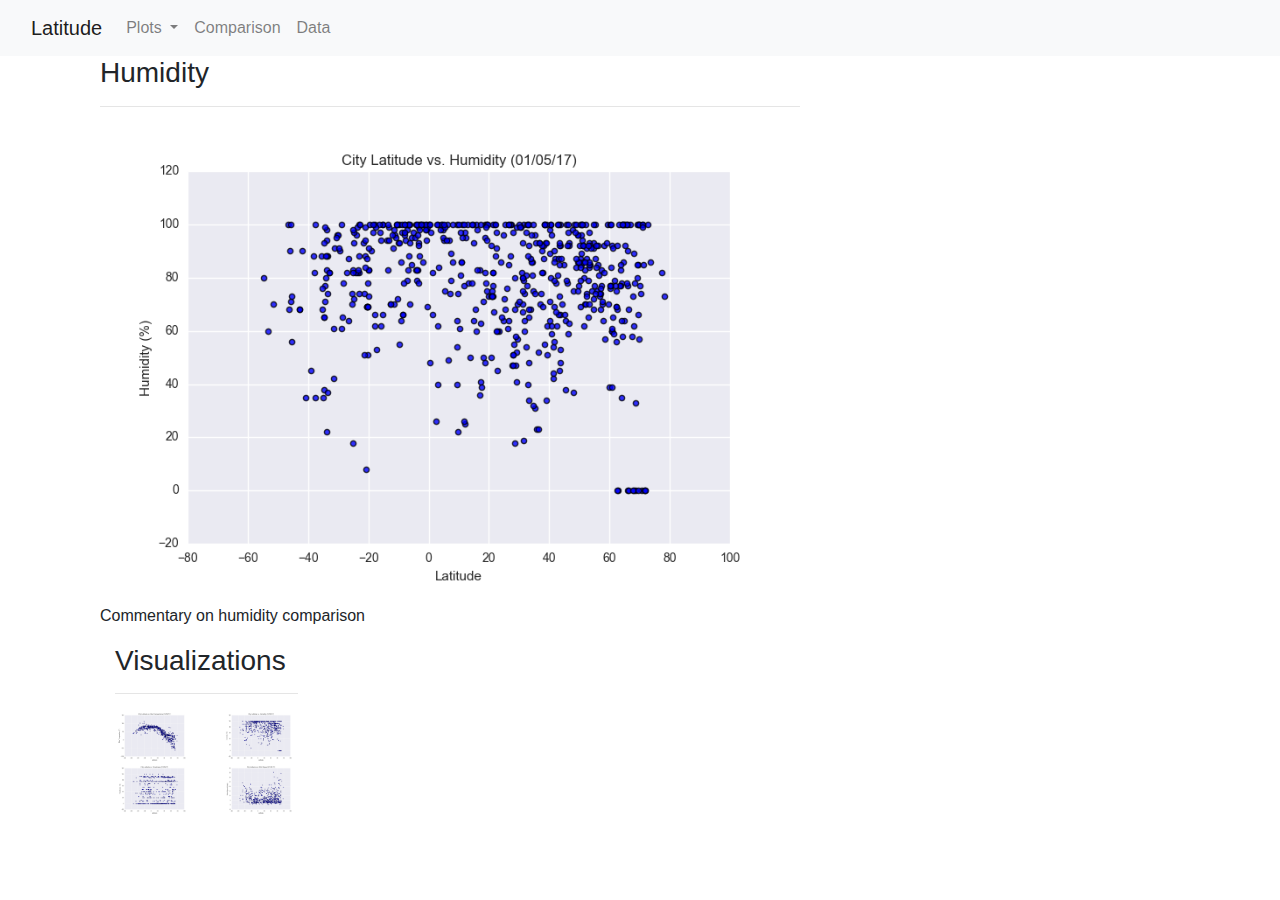
==== humidity.html @ 2bc804f2 "pages" ====
<!DOCTYPE html>
<html lang="eng">
    <head>
    <meta charset="UTF-8">
    <title>Latitude Page</title>
    <!-- Bootstrap stylesheet-->
    <link rel="stylesheet" href="https://stackpath.bootstrapcdn.com/bootstrap/4.3.1/css/bootstrap.min.css" integrity="sha384-ggOyR0iXCbMQv3Xipma34MD+dH/1fQ784/j6cY/iJTQUOhcWr7x9JvoRxT2MZw1T" crossorigin="anonymous">
    <link rel="stylesheet" href="styles.css">
    </head>
    <body>
    <!--Start NavBar-->
    <nav class="navbar navbar-expand-lg navbar-light bg-light">
        <div class="container-fluid">
            <a class="navbar-brand text-black" href="index.html">Latitude</a>
            <button class="navbar-toggler" type="button" data-toggle="collapse" data-target="#navbarSupportedContent" aria-controls="navbarSupportedContent" aria-expanded="false" aria-label="Toggled Navigation">
                <span class="navbar-toggler-icon"></span>
            </button>
        <div class="collapse navbar-collapse" id="navbarSupportedContent">
            <ul class="navbar-nav mr-auto">
            <li class="nav-item dropdown">
                <a class="nav-link dropdown-toggle" href="#" id="navbarDropdown" role="button" data-toggle="dropdown" aria-haspopup="true" aria-expanded="false">Plots
                </a>
                <div class="dropdown-menu dropdown-menu-right" aria-labelledby="navbarDropdown">
                    <a class="dropdown-item" href="temperature.html">Max Temperature</a>
                    <a class="dropdown-item" href="humidity.html">Humidity</a>
                    <a class="dropdown-item" href="cloudiness.html">Cloudiness</a>
                    <a class="dropdown-item" href="windspeed.html">Wind Speed</a>
                </div>
            </li>
            <li class="nav-item">
                <a class="nav-link" href="comparison.html">Comparison</a>
            </li>
            <li class="nav-item">
                <a class="nav-link" href="table.html">Data</a>
            </ul>
        </div>
        </div>
    </nav>
<!--Max Temperature page-->
<div class="container content">
    <div class="row">
        <div class="col-md-8">
            <div class="col-md-12">
                <h3>Humidity</h3>
                <hr>
                <div class="thumbnail">
                    <img class="img thumbnail float-left" src='Resources/assets/images/Fig2.png' width="100%" alt="humidity">
                </div>
                <p>Commentary on humidity comparison</p>
            </div>
        <div class="col-md-4">
            <div class="col-md-12">
                <h3>Visualizations</h3>
                <hr>
                <div class=row>
                    <div class="col-3 col-md-6">
                        <a href="temperature.html"><img src="Resources/assets/images/Fig1.png" width="100%" alt="temperature">
                        </a>
                    </div>
                    <div class="col-3 col-md-6">
                    <a href="humidity.html"><img src="Resources/assets/images/Fig2.png" width="100%" alt="humidity">
                    </a>
                    </div>
                    <div class="col-3 col-md-6">
                        <a href="cloudiness.html"><img src="Resources/assets/images/Fig3.png" width="100%" alt="cloudiness">
                        </a>
                    </div>
                    <div class="col-3 col-md-6">
                        <a href="windspeed.html"><img src="Resources/assets/images/Fig4.png" width="100%" alt="windspeed">
                        </a>
                    </div>
                </div>
            </div>
        </div>
        </div>
    </div>
</div>
</body>
</html>
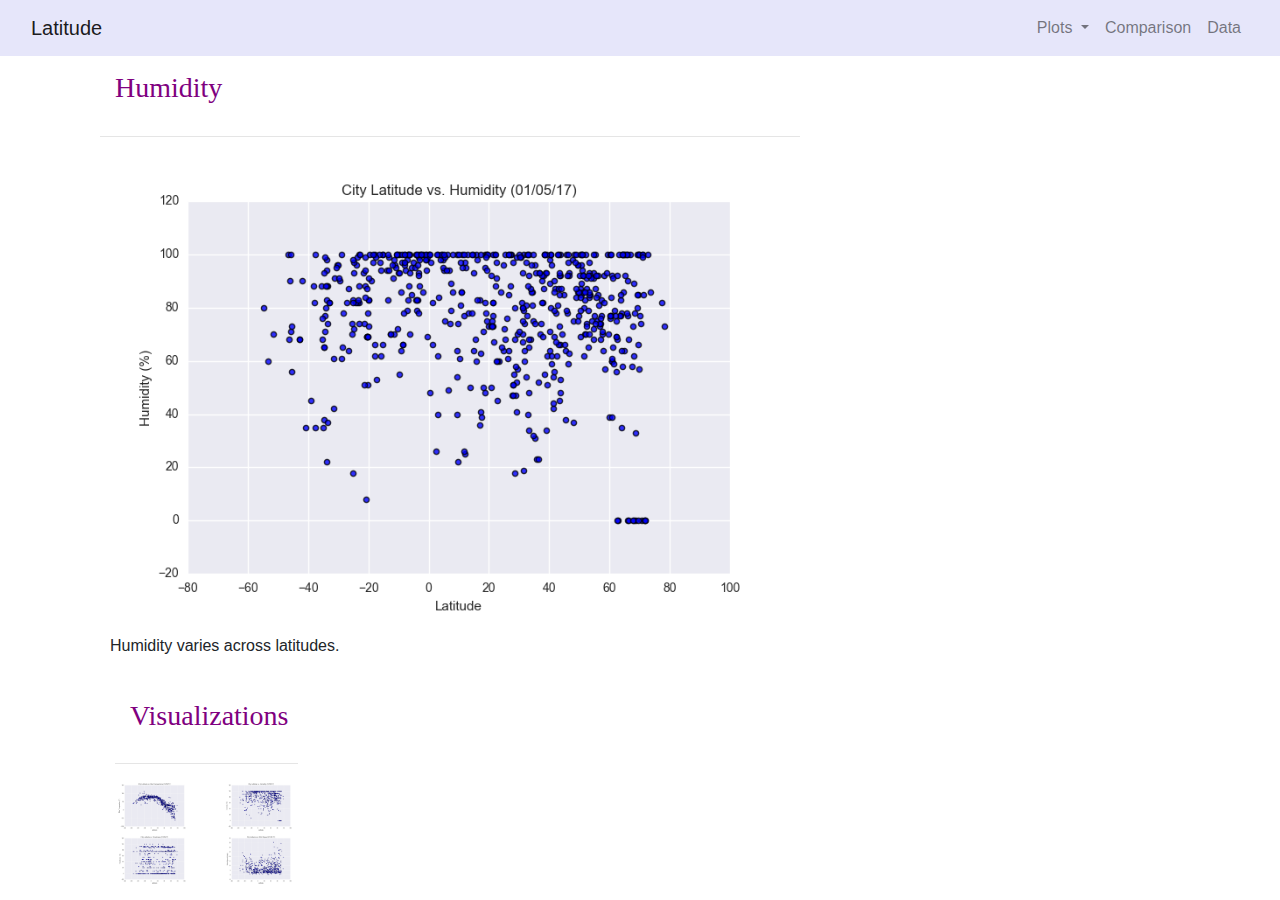
==== commit 69c0cb94: "updated styles" ====
--- a/humidity.html
+++ b/humidity.html
@@ -2,21 +2,24 @@
 <html lang="eng">
     <head>
     <meta charset="UTF-8">
-    <title>Latitude Page</title>
+    <title>Humidity</title>
     <!-- Bootstrap stylesheet-->
     <link rel="stylesheet" href="https://stackpath.bootstrapcdn.com/bootstrap/4.3.1/css/bootstrap.min.css" integrity="sha384-ggOyR0iXCbMQv3Xipma34MD+dH/1fQ784/j6cY/iJTQUOhcWr7x9JvoRxT2MZw1T" crossorigin="anonymous">
     <link rel="stylesheet" href="styles.css">
+    <script src="https://code.jquery.com/jquery-3.2.1.slim.min.js" integrity="sha384-KJ3o2DKtIkvYIK3UENzmM7KCkRr/rE9/Qpg6aAZGJwFDMVNA/GpGFF93hXpG5KkN" crossorigin="anonymous"></script>
+    <script src="https://cdnjs.cloudflare.com/ajax/libs/popper.js/1.11.0/umd/popper.min.js" integrity="sha384-b/U6ypiBEHpOf/4+1nzFpr53nxSS+GLCkfwBdFNTxtclqqenISfwAzpKaMNFNmj4" crossorigin="anonymous"></script>
+    <script src="https://maxcdn.bootstrapcdn.com/bootstrap/4.0.0-beta/js/bootstrap.min.js" integrity="sha384-h0AbiXch4ZDo7tp9hKZ4TsHbi047NrKGLO3SEJAg45jXxnGIfYzk4Si90RDIqNm1" crossorigin="anonymous"></script>
     </head>
     <body>
     <!--Start NavBar-->
-    <nav class="navbar navbar-expand-lg navbar-light bg-light">
+    <nav class="navbar navbar-expand-lg navbar-light">
         <div class="container-fluid">
-            <a class="navbar-brand text-black" href="index.html">Latitude</a>
+            <a class="navbar-brand" href="index.html">Latitude</a>
             <button class="navbar-toggler" type="button" data-toggle="collapse" data-target="#navbarSupportedContent" aria-controls="navbarSupportedContent" aria-expanded="false" aria-label="Toggled Navigation">
                 <span class="navbar-toggler-icon"></span>
             </button>
         <div class="collapse navbar-collapse" id="navbarSupportedContent">
-            <ul class="navbar-nav mr-auto">
+            <ul class="navbar-nav ml-auto">
             <li class="nav-item dropdown">
                 <a class="nav-link dropdown-toggle" href="#" id="navbarDropdown" role="button" data-toggle="dropdown" aria-haspopup="true" aria-expanded="false">Plots
                 </a>
@@ -36,7 +39,7 @@
         </div>
         </div>
     </nav>
-<!--Max Temperature page-->
+<!--Humidity page-->
 <div class="container content">
     <div class="row">
         <div class="col-md-8">
@@ -46,7 +49,7 @@
                 <div class="thumbnail">
                     <img class="img thumbnail float-left" src='Resources/assets/images/Fig2.png' width="100%" alt="humidity">
                 </div>
-                <p>Commentary on humidity comparison</p>
+                <p>Humidity varies across latitudes.</p>
             </div>
         <div class="col-md-4">
             <div class="col-md-12">
--- a/styles.css
+++ b/styles.css
@@ -0,0 +1,65 @@
+/* header style*/
+h3{
+    color: purple;
+    font-family: Cambria, Cochin, Georgia, Times, 'Times New Roman', serif;
+    padding: 15px
+}
+
+/*text style*/
+p{
+    padding: 10px;
+}
+
+/*navbar style*/
+.navbar-light{
+    background-color: lavender;
+    color: white;
+}
+
+.navbar-expand-lg {background-color: lavender;
+    color: white;
+
+}
+
+.navbar{
+    background-color: lavender;
+    color: white;
+}
+
+.navbar-brand{
+    background-color: lavender;
+    color: white;
+}
+
+.dropdown-menu{
+    background-color: lavender;
+}
+
+/*adjust for smaller screensize*/
+@media(max-width:767px){
+    .navbar{
+        padding:inherit;
+        background-color: lightslategray;
+        color: white;
+
+    }
+
+    .navbar-brand{
+        background-color: lightslategray;
+        color: white;
+
+    }
+    .navbar-light{
+        background-color: lightslategray;
+        color: white;
+    }
+
+    .navbar-collapse{
+        background-color: lightslategray;
+        color: white;
+    }
+
+    .dropdown-menu{
+        background: lightslategray;
+    }
+}
